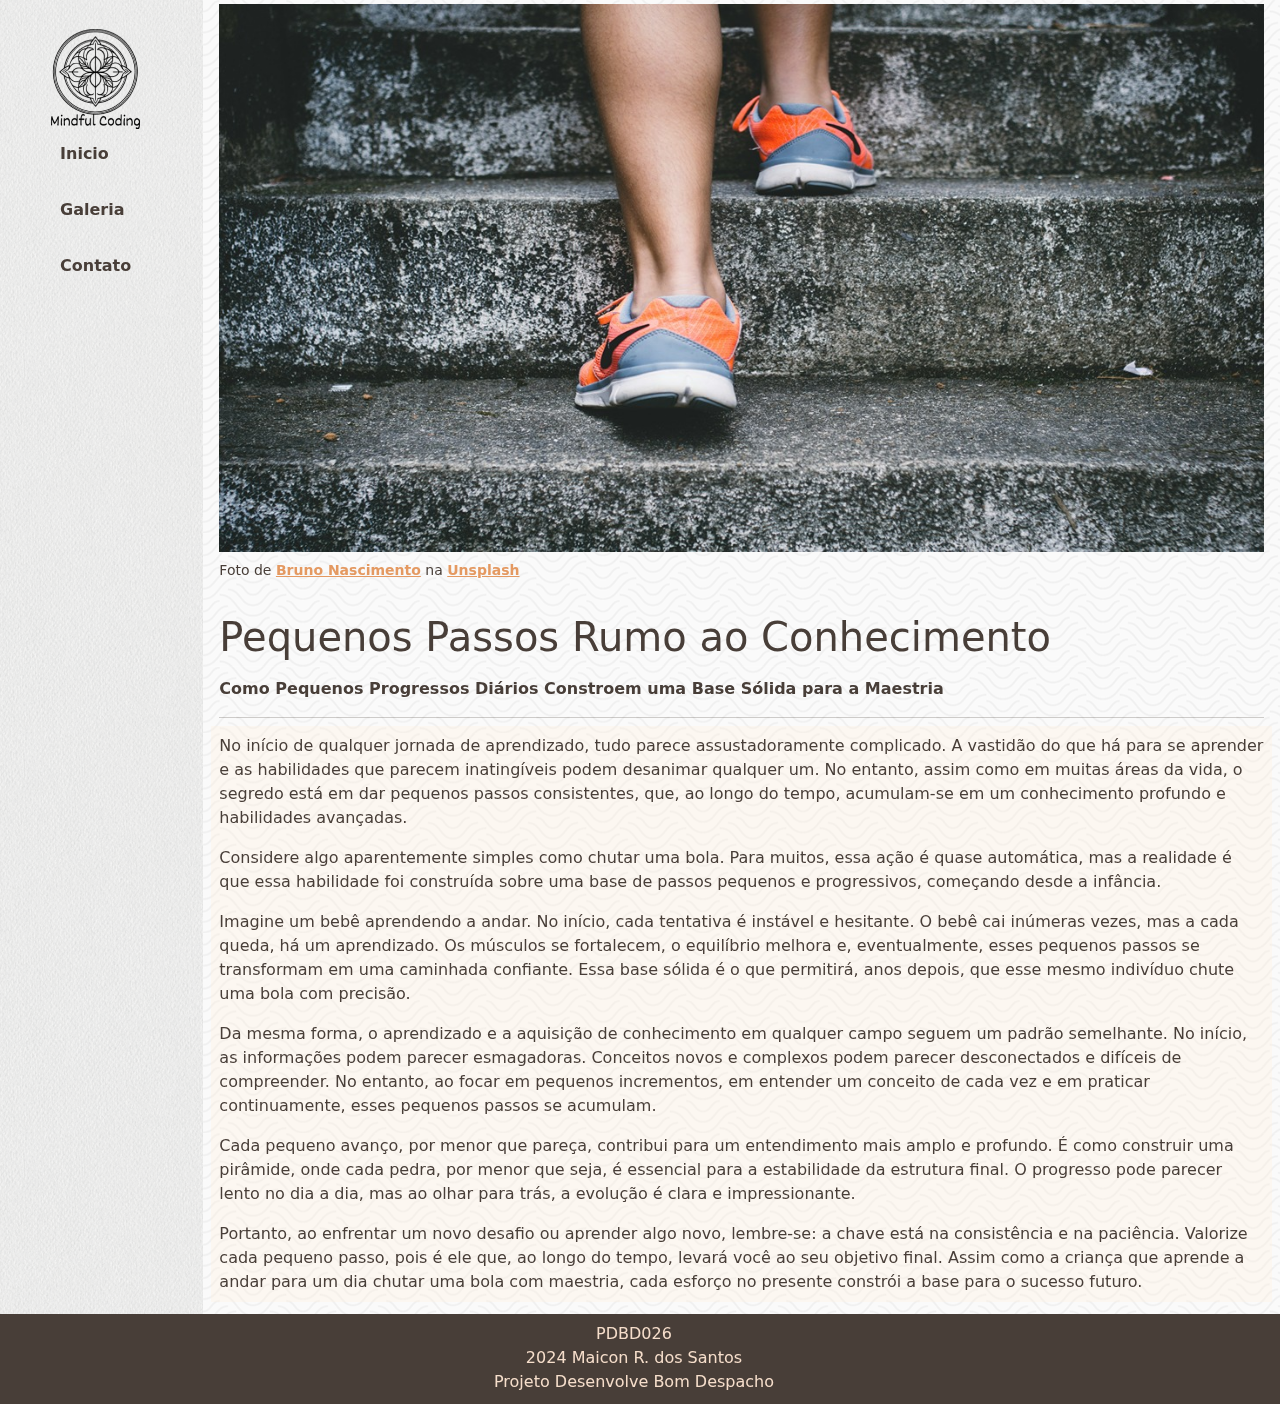
==== artigoa.html @ 0179357a "remove obsolete css class style nav-hover-style Its been replaced by js-hover-lightdark (darkmode.js" ====
<!DOCTYPE html>
<html lang="pt-br">
	<head>
		<meta charset="utf-8" />
		<meta name="viewport" content="width=device-width, initial-scale=1" />
		<meta name="description" content="" />
		<meta name="author" content="Maicon Rodrigues dos Santos" />
		<link rel="icon" href="#" />
		<link rel="icon" href="#" type="image/svg+xml" />
		<link rel="apple-touch-icon" href="#" />
		<link rel="stylesheet" href="css/bootstrap.css" />
		<link rel="stylesheet" href="css/main.css" />
		<script src="/js/bootstrap.bundle.js"></script>
		<script src="./js/darkmode.js"></script>
		<title>Mindful Coding - Pequenos Passos Rumo ao Conhecimento</title>
	</head>
	<body>
		<!-- Wrapper Necessário para Sidebar Responsiva -->
		<div id="wrapper" class="container-fluid p-0">
			<!-- Row 1 que vai abrigar col 1, col 2 e seus aninhamentos quando . > md-->
			<div class="row me-0">
				<!-- Col 3/12 na row 1 que vai abrigar a sidebar de menu quando . > md-->
				<div class="col-md-2 p-0 p-md-3 js-image-lightdark"	data-filename="texture-1.png" id="col-1">
					<header class="">
						<nav
							class="navbar flex-column flex-md-column mb-md-auto"
							role="navigation"
							id="main-nav"
						>
							<nav class="navbar-brand">
								<a class="" href="index.html">
									<img
										src="#"
										data-filename="logo_72x100.png"
										class="js-image-lightdark"
										alt="Mindful Coding Logo"
									/>
								</a>
							</nav>
							<ul class="nav gap-3">
								<li class="nav-item nav-link">
									<a
										class=" js-hover-lightdark"
										href="index.html"
										>Inicio</a
									>
								</li>
								<li class="nav-item nav-link">
									<a
										class=" js-hover-lightdark"
										href="galeria.html"
										>Galeria</a
									>
								</li>
								<li class="nav-item nav-link">
									<a
										class=" js-hover-lightdark"
										href="contato.html"
										>Contato</a
									>
								</li>
							</ul>
						</nav>
					</header>
				</div>
				<!-- Col 9/12 na row 1 que vai abrigar o conteúdo  -->
					<div
					class="col-md-10 p-1 js-image-lightdark"
					data-filename="texture-2.png"
					id="col-2"
				>
					<main class="container-xl">
						<figure class="figure">
							<img
								src="./img/onestep.jpg"
								alt="Pessoa dando um passo ao subir uma escada"
								class="figure-img img-fluid"
							/>
							<figcaption class="figure-caption">
								Foto de
								<a
									class="a-style"
									href="https://unsplash.com/pt-br/@bruno_nascimento?utm_content=creditCopyText&utm_medium=referral&utm_source=unsplash"
									>Bruno Nascimento</a
								>
								na
								<a
									class="a-style"
									href="https://unsplash.com/pt-br/fotografias/person-wearing-orange-and-gray-nike-shoes-walking-on-gray-concrete-stairs-PHIgYUGQPvU?utm_content=creditCopyText&utm_medium=referral&utm_source=unsplash"
									>Unsplash</a
								>
							</figcaption>
						</figure>

						<h1 class="my-3">
							Pequenos Passos Rumo ao Conhecimento
						</h1>
						<p class="fw-bold">
							Como Pequenos Progressos Diários Constroem uma Base
							Sólida para a Maestria
						</p>
						<hr />
						<div class="cointainer article-paragraph">
							<p>
								No início de qualquer jornada de aprendizado,
								tudo parece assustadoramente complicado. A
								vastidão do que há para se aprender e as
								habilidades que parecem inatingíveis podem
								desanimar qualquer um. No entanto, assim como em
								muitas áreas da vida, o segredo está em dar
								pequenos passos consistentes, que, ao longo do
								tempo, acumulam-se em um conhecimento profundo e
								habilidades avançadas.
							</p>
							<p>
								Considere algo aparentemente simples como chutar
								uma bola. Para muitos, essa ação é quase
								automática, mas a realidade é que essa
								habilidade foi construída sobre uma base de
								passos pequenos e progressivos, começando desde
								a infância.
							</p>
							<p>
								Imagine um bebê aprendendo a andar. No início,
								cada tentativa é instável e hesitante. O bebê
								cai inúmeras vezes, mas a cada queda, há um
								aprendizado. Os músculos se fortalecem, o
								equilíbrio melhora e, eventualmente, esses
								pequenos passos se transformam em uma caminhada
								confiante. Essa base sólida é o que permitirá,
								anos depois, que esse mesmo indivíduo chute uma
								bola com precisão.
							</p>
							<p>
								Da mesma forma, o aprendizado e a aquisição de
								conhecimento em qualquer campo seguem um padrão
								semelhante. No início, as informações podem
								parecer esmagadoras. Conceitos novos e complexos
								podem parecer desconectados e difíceis de
								compreender. No entanto, ao focar em pequenos
								incrementos, em entender um conceito de cada vez
								e em praticar continuamente, esses pequenos
								passos se acumulam.
							</p>
							<p>
								Cada pequeno avanço, por menor que pareça,
								contribui para um entendimento mais amplo e
								profundo. É como construir uma pirâmide, onde
								cada pedra, por menor que seja, é essencial para
								a estabilidade da estrutura final. O progresso
								pode parecer lento no dia a dia, mas ao olhar
								para trás, a evolução é clara e impressionante.
							</p>
							<p>
								Portanto, ao enfrentar um novo desafio ou
								aprender algo novo, lembre-se: a chave está na
								consistência e na paciência. Valorize cada
								pequeno passo, pois é ele que, ao longo do
								tempo, levará você ao seu objetivo final. Assim
								como a criança que aprende a andar para um dia
								chutar uma bola com maestria, cada esforço no
								presente constrói a base para o sucesso futuro.
							</p>
						</div>
					</main>
				</div>

				<footer
					class="container-fluid mt-auto d-flex flex-column flex-wrap align-content-center pt-2"
				>
					<ul class="list-unstyled text-center">
						<li class="">PDBD026</li>
						<li class="">2024 Maicon R. dos Santos</li>
						<li class="">Projeto Desenvolve Bom Despacho</li>
					</ul>
				</footer>
			</div>
		</div>
		<script>
			updateImagePaths()
			updateColorSchemeStyle()
		</script>
	</body>
</html>
---- css/main.css ----
@import url("https://cdn.jsdelivr.net/npm/bootstrap-icons@1.11.3/font/bootstrap-icons.min.css");

:root {
	--primary-color: #483e38;
	--accent-color: #e49961;
	--text-color: #483e38;
	--text-color-contrast: #000000;
	--background-color: #e6e0d7;
	--background-accent-color: #b3ada3;
	--footer-color: #f6decb;
	--footer-backgroundcolor:#483e38;
	--background-article-color: hsla(34, 100%, 94%, 0.349);
	
}

:root.dark-mode {
	--primary-color: #00C2FF;
	--accent-color: #C086D5;
	--text-color: #00C2FF;
	--text-color-contrast:#d8f6ff ;
	--background-color: #262A36;
	--background-accent-color: #171920;
	--footer-color: #00C2FF;
	--footer-backgroundcolor:#481F56;
	--background-article-color: #171920;
}

/* Variaveis de img path para light/dark mode */

/* Estilos gerais do corpo e wrapper */
body {
	color: var(--text-color);
}

.wrapper-contato {
	height: calc(100vh - 50px);
}

.col-1-contato,
.col-2-contato {
	min-height: 100%;
}

.a-style {
	color: var(--accent-color);
	text-decoration: underline;
	font-weight: bolder;
}

/* Estilos de cabeçalho e navegação */
.nav-hover-style-light {
	position: relative !important;
	display: inline-block !important;
	color: var(--text-color);
	text-decoration: none;
	font-weight: bolder;
}

.nav-hover-style-light::after {
	content: url("../img/nav_hover_120_40.png");
	position: absolute;
	top: 50%;
	left: 50%;
	transform: translate(-50%, -50%);
	display: none;
	background-size: contain;
	background-repeat: no-repeat;
	width: 120px;
	height: 40px;
}

.nav-hover-style-light:hover::after {
	display: block;
	height: auto;
}


.nav-hover-style-dark {
	position: relative !important;
	display: inline-block !important;
	color: var(--text-color);
	text-decoration: none;
	font-weight: bolder;
}

.nav-hover-style-dark::after {
	content: url("../img/dark/nav_hover_120_40.png");
	position: absolute;
	top: 50%;
	left: 50%;
	transform: translate(-50%, -50%);
	display: none;
	background-size: contain;
	background-repeat: no-repeat;
	width: 120px;
	height: 40px;
}

.nav-hover-style-dark:hover::after {
	display: block;
	height: auto;
}


















.page-active::after {
	content: url( );
	position: absolute;
	top: 50%;
	left: 50%;
	transform: translate(-50%, -50%);
	display: block;
	background-size: contain;
	background-repeat: no-repeat;
	width: 120px;
	height: 40px;
}

/* Animação de pulse no mark */
@keyframes mark-pulse {
	from {
		outline: 0px solid var(--accent-color);
	}
	to {
		outline: 2px solid #fee2cd;
	}
}

mark {
	background-color: var(--accent-color);
	color: var(--text-color-contrast);
	animation-duration: 0.9s;
	animation-name: mark-pulse;
	animation-iteration-count: infinite;
	animation-direction: alternate;
}

/* Estilos de carrossel e cartões */
#inspirational-video-carousel > .carousel-item {
	height: 200px;
}

.background-color--accent {
	background-color: var(--accent-color);
	border-color: var(--accent-color);
	color: var(--text-color-contrast);
}

.card-body {
	background-color: var(--background-accent-color);
	color: var(--text-color-contrast);
}

/* Estilos de botão */
.btn:focus {
	outline: none;
	background-color: var(--accent-color) !important;
	border: none;
}

.btn:hover {
	outline: none;
	background-color: var(--accent-color);
	color: var(--text-color-contrast);
	border: none;
}

.btn {
	transition: color 0.15s ease-in-out, background-color 0.15s ease-in-out,
		border-color 0.15s ease-in-out, box-shadow 0.15s ease-in-out;
}

.navbar-brand {
	margin-right: 0px;
}

/* Estilos de artigo e parágrafo */
.article-paragraph {
	max-width: 1050px;
	background-color: var(--background-article-color);
	outline: 0.5rem solid var(--background-article-color);
}

/* Estilos de utilitários */
.badge {
	color: var(--text-color);
}

figcaption {
	color: var(--text-color) !important;
}

/* Estilos de rodapé */
footer {
	background-color: var(--footer-backgroundcolor);
	color: var(--footer-color);
	height: 90px;
}

.footer-contato {
	position: fixed;
	bottom: 0;
}

.text-overflow-ellipsis {
	text-overflow: ellipsis;
}

/* Textura na área de menu */
#col-1 {
	background-image: url(../img/texture-1.png);
	background-repeat: repeat;
	mix-blend-mode: multiply;
}

#col-2 {
	background-image: url(../img/texture-2.png);
	background-repeat: repeat;
	mix-blend-mode: multiply;
}

.text-overflow-excerpt-hidden {
	width: auto;
	display: -webkit-box;
	-webkit-box-orient: vertical;
	-webkit-line-clamp: 3;
	line-clamp: 3;
	overflow: hidden;
}

.text-overflow-inline-hidden {
	width: auto;
	overflow: clip;
	white-space: nowrap;
	text-overflow: "";
}

/* Estilos responsivos */
@media (min-width: 767.98px) {
	.nav {
		flex-flow: column nowrap !important;
	}

	.nav-item {
		display: inline-flex;
		width: 100% !important;
	}
}

@media (min-width: 1399.98px) {
	.navbar {
		align-content: flex-end;
	}

	.container-xl {
		margin-left: 0px;
	}
}
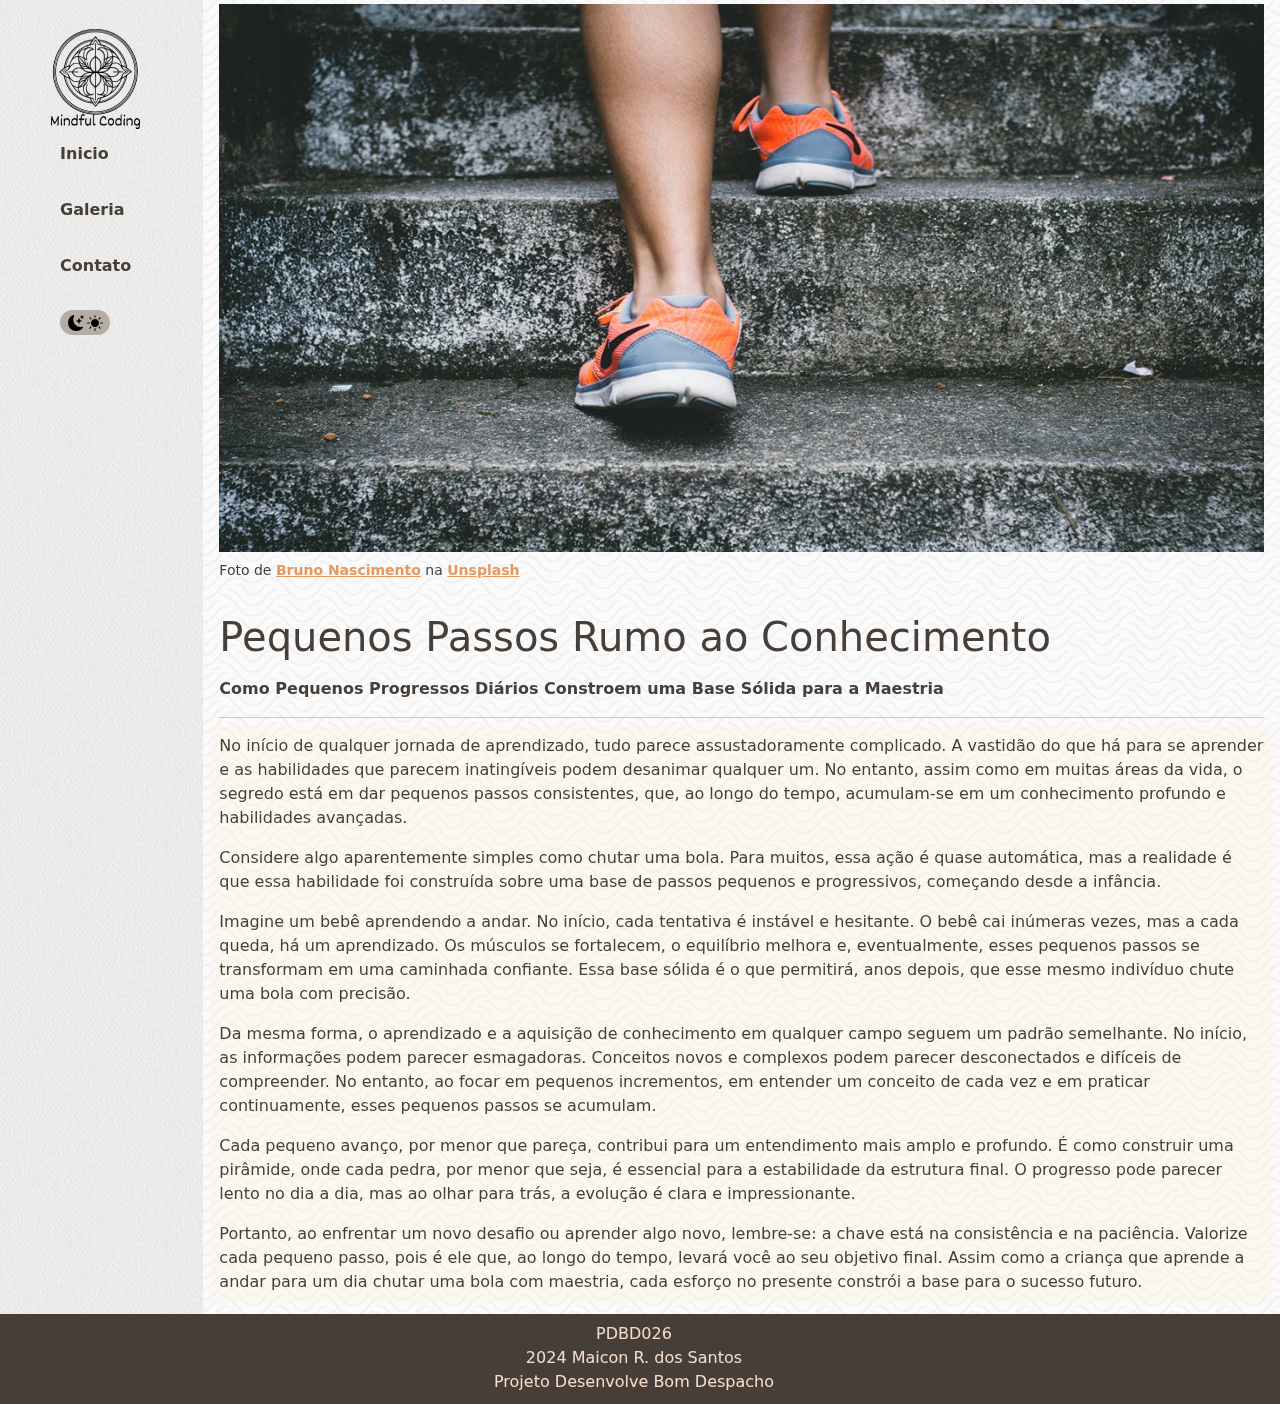
==== commit 287e79bf: "add darkmode toggler to all pages" ====
--- a/artigoa.html
+++ b/artigoa.html
@@ -58,6 +58,15 @@
 										href="contato.html"
 										>Contato</a
 									>
+								</li>
+								<li class="nav-item nav-link">
+									<div class="dark-mode-toggle">
+										<input type="checkbox" id="dark-mode-checkbox" class="dark-mode-checkbox">
+										<label for="dark-mode-checkbox" class="dark-mode-label">
+										  <i class="bi bi-moon-stars-fill"></i>
+										  <i class="bi bi-brightness-high-fill"></i>
+										</label>
+									  </div>
 								</li>
 							</ul>
 						</nav>
--- a/css/main.css
+++ b/css/main.css
@@ -8,20 +8,19 @@
 	--background-color: #e6e0d7;
 	--background-accent-color: #b3ada3;
 	--footer-color: #f6decb;
-	--footer-backgroundcolor:#483e38;
+	--footer-backgroundcolor: #483e38;
 	--background-article-color: hsla(34, 100%, 94%, 0.349);
-	
 }
 
 :root.dark-mode {
-	--primary-color: #00C2FF;
-	--accent-color: #C086D5;
-	--text-color: #00C2FF;
-	--text-color-contrast:#d8f6ff ;
-	--background-color: #262A36;
-	--background-accent-color: #171920;
-	--footer-color: #00C2FF;
-	--footer-backgroundcolor:#481F56;
+	--primary-color: #00c2ff;
+	--accent-color: #c086d5;
+	--text-color: #00c2ff;
+	--text-color-contrast: #d8f6ff;
+	--background-color: #262a36;
+	--background-accent-color: #222530;
+	--footer-color: #00c2ff;
+	--footer-backgroundcolor: #481f56;
 	--background-article-color: #171920;
 }
 
@@ -48,7 +47,7 @@
 }
 
 /* Estilos de cabeçalho e navegação */
-.nav-hover-style-light {
+.color-scheme-light {
 	position: relative !important;
 	display: inline-block !important;
 	color: var(--text-color);
@@ -56,7 +55,7 @@
 	font-weight: bolder;
 }
 
-.nav-hover-style-light::after {
+.color-scheme-light::after {
 	content: url("../img/nav_hover_120_40.png");
 	position: absolute;
 	top: 50%;
@@ -69,13 +68,12 @@
 	height: 40px;
 }
 
-.nav-hover-style-light:hover::after {
+.color-scheme-light:hover::after {
 	display: block;
 	height: auto;
 }
 
-
-.nav-hover-style-dark {
+.color-scheme-dark {
 	position: relative !important;
 	display: inline-block !important;
 	color: var(--text-color);
@@ -83,7 +81,7 @@
 	font-weight: bolder;
 }
 
-.nav-hover-style-dark::after {
+.color-scheme-dark::after {
 	content: url("../img/dark/nav_hover_120_40.png");
 	position: absolute;
 	top: 50%;
@@ -96,30 +94,13 @@
 	height: 40px;
 }
 
-.nav-hover-style-dark:hover::after {
+.color-scheme-dark:hover::after {
 	display: block;
 	height: auto;
 }
 
-
-
-
-
-
-
-
-
-
-
-
-
-
-
-
-
-
 .page-active::after {
-	content: url( );
+	content: url();
 	position: absolute;
 	top: 50%;
 	left: 50%;
@@ -150,10 +131,18 @@
 	animation-direction: alternate;
 }
 
-/* Estilos de carrossel e cartões */
+/* Estilos de carrossel*/
 #inspirational-video-carousel > .carousel-item {
 	height: 200px;
 }
+
+.carousel-control-prev,
+.carousel-control-next {
+	top: 130px;
+	bottom: 130px;
+}
+
+/* estilo de cartões */
 
 .background-color--accent {
 	background-color: var(--accent-color);
@@ -205,6 +194,19 @@
 	color: var(--text-color) !important;
 }
 
+.card {
+	border: none !important;
+}
+
+.gallery-card {
+	background-color: var(--background-article-color);
+	color: var(--text-color-contrast);
+}
+
+.rounded-pill {
+	background-color: var(--background-accent-color);
+}
+
 /* Estilos de rodapé */
 footer {
 	background-color: var(--footer-backgroundcolor);
@@ -215,10 +217,6 @@
 .footer-contato {
 	position: fixed;
 	bottom: 0;
-}
-
-.text-overflow-ellipsis {
-	text-overflow: ellipsis;
 }
 
 /* Textura na área de menu */
@@ -271,3 +269,49 @@
 		margin-left: 0px;
 	}
 }
+
+/* Dark Mode Toggle */
+
+.dark-mode-checkbox {
+	display: none;
+}
+
+.dark-mode-label {
+	display: inline-flex;
+	align-items: center;
+	justify-content: center;
+	background-color: var(--background-accent-color);
+	color: var(--text-color-contrast);
+	width: 50px;
+	height: 25px;
+	border-radius: 25px;
+	position: relative;
+	cursor: pointer;
+	transition: background-color 0.3s ease;
+}
+
+.dark-mode-label .bi {
+	font-size: 16px;
+	position: absolute;
+	transition: transform 0.3s ease;
+}
+
+.dark-mode-label .bi-moon-stars-fill {
+	transform: translate(-9px, 1px);
+}
+
+.dark-mode-label .bi-brightness-high-fill {
+	transform: translate(10px, 1px);
+}
+
+.dark-mode-checkbox:checked + .dark-mode-label {
+	background-color: var(--accent-color);
+}
+
+.dark-mode-checkbox:checked + .dark-mode-label .bi-moon-stars-fill {
+	transform: translate(10px, 1px);
+}
+
+.dark-mode-checkbox:checked + .dark-mode-label .bi-brightness-high-fill {
+	transform: translate(-9px, 1px);
+}
